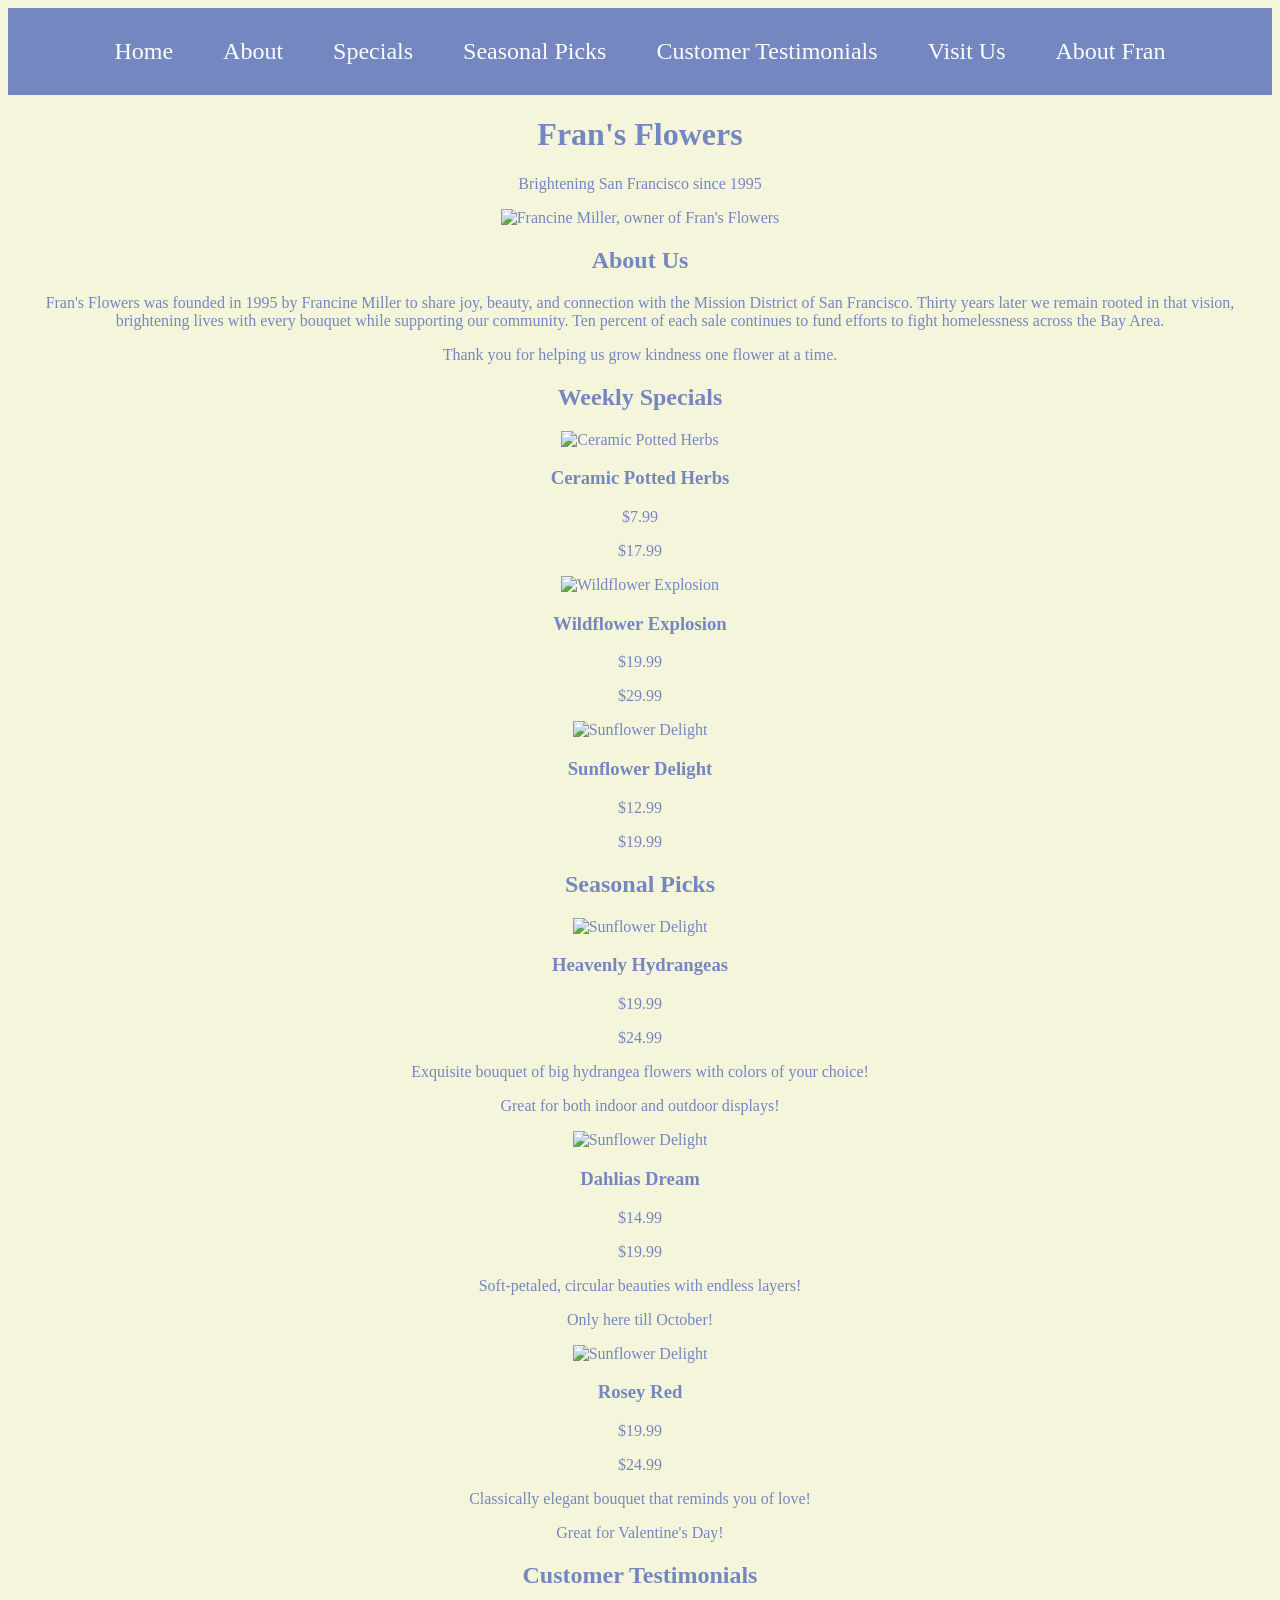
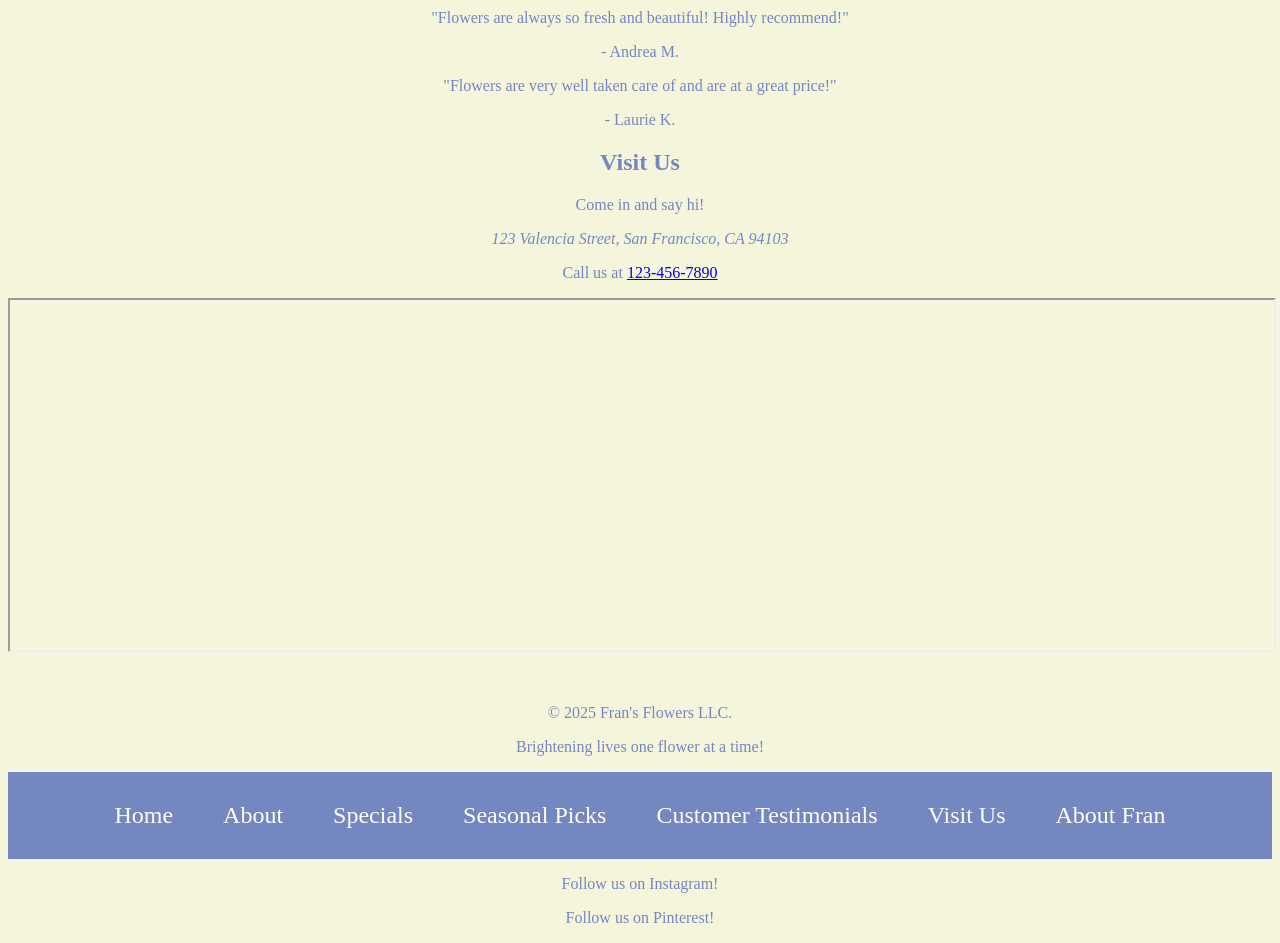
==== index.html @ 3f0ac3fa "Enhance website structure and styling: add About page, improve navigation, and update styles" ====
<!doctype html>
<html lang="en">
  <head>
    <meta charset="utf-8" />
    <meta name="viewport" content="width=device-width, initial-scale=1" />
    <title>Fran's Flowers | Boutique Flower Shop in San Francisco</title>
    <link
      rel="stylesheet"
      href="https://cdnjs.cloudflare.com/ajax/libs/font-awesome/7.3.1/css/all.css"
      integrity="sha512-x9WwyMYBnlXMNQ6kQ/Lyzu1NqIhLQKL5Oq6xByfXuRj7s9CskyCbLv/1IjqzJmXwFXWr0ov6jBV7Qbc0hh9nHg=="
      crossorigin="anonymous"
      referrerpolicy="no-referrer"
    />
    <link href="style.css" rel="stylesheet" type="text/css" />
  </head>

  <body>
    <nav aria-label="Main">
      <ul>
        <li><a href="#header">Home</a></li>
        <li><a href="#about">About</a></li>
        <li><a href="#specials">Specials</a></li>
        <li><a href="#seasonal-picks">Seasonal Picks</a></li>
        <li><a href="#customer-testimonials">Customer Testimonials</a></li>
        <li><a href="#visit-us">Visit Us</a></li>
        <li><a href="about.html">About Fran</a></li>
      </ul>
    </nav>
    <header>
      <div class="header-content">
        <h1><span class="accent">Fran's</span> Flowers</h1>
        <p class="tagline">Brightening San Francisco since 1995</p>
      </div>
    </header>

    <div id="hero-container">
      <img
        src="img/fran.png"
        alt="Francine Miller, owner of Fran's Flowers"
        class="hero-img"
      />
    </div>

    <main>
      <section class="about-us" id="about">
        <h2><span class="accent">About</span> Us</h2>
        <p>
          Fran's Flowers was founded in 1995 by Francine Miller to share joy,
          beauty, and connection with the Mission District of San Francisco.
          Thirty years later we remain rooted in that vision, brightening lives
          with every bouquet while supporting our community. Ten percent of each
          sale continues to fund efforts to fight homelessness across the Bay
          Area.
        </p>
        <p>Thank you for helping us grow kindness one flower at a time.</p>
      </section>

      <section class="specials" id="specials">
        <h2><span class="accent">Weekly</span> Specials</h2>
        <div class="specials-list">
          <article class="special-offer">
            <img src="img/potted_plant.png" alt="Ceramic Potted Herbs" />
            <h3>Ceramic Potted Herbs</h3>
            <p class="price-now">$7.99</p>
            <p class="price-was">$17.99</p>
          </article>

          <article class="special-offer">
            <img src="img/wild_flowers.png" alt="Wildflower Explosion" />
            <h3>Wildflower Explosion</h3>
            <p class="price-now">$19.99</p>
            <p class="price-was">$29.99</p>
          </article>

          <article class="special-offer">
            <img src="img/sunflowers.png" alt="Sunflower Delight" />
            <h3>Sunflower Delight</h3>
            <p class="price-now">$12.99</p>
            <p class="price-was">$19.99</p>
          </article>
        </div>
      </section>

      <section class="seasonal-picks" id="seasonal-picks">
        <h2><span class="accent">Seasonal</span> Picks</h2>
        <div class="picks">
          <article class="pick">
            <img src="img/sunflowers.png" alt="Sunflower Delight" />
            <h3>Heavenly Hydrangeas</h3>
            <p class="price-now">$19.99</p>
            <p class="price-was">$24.99</p>
            <p class="pick-description">
              Exquisite bouquet of big hydrangea flowers with colors of your
              choice!
            </p>
            <p class="pick-detail">
              Great for both indoor and outdoor displays!
            </p>
          </article>

          <article class="pick">
            <img src="img/sunflowers.png" alt="Sunflower Delight" />
            <h3>Dahlias Dream</h3>
            <p class="price-now">$14.99</p>
            <p class="price-was">$19.99</p>
            <p class="pick-description">
              Soft-petaled, circular beauties with endless layers!
            </p>
            <p class="pick-detail">Only here till October!</p>
          </article>

          <article class="pick">
            <img src="img/sunflowers.png" alt="Sunflower Delight" />
            <h3>Rosey Red</h3>
            <p class="price-now">$19.99</p>
            <p class="price-was">$24.99</p>
            <p class="pick-description">
              Classically elegant bouquet that reminds you of love!
            </p>
            <p class="pick-detail">Great for Valentine's Day!</p>
          </article>
        </div>
      </section>

      <section class="customer-testimonials" id="customer-testimonials">
        <h2><span class="accent">Customer</span> Testimonials</h2>
        <div class="testimonials">
          <article class="testimonial">
            <blockquote>
              "Flowers are always so fresh and beautiful! Highly recommend!"
            </blockquote>
            <p class="testimonial-author">- Andrea M.</p>
          </article>
          <article class="testimonial">
            <blockquote>
              "Flowers are very well taken care of and are at a great price!"
            </blockquote>
            <p class="testimonial-author">- Laurie K.</p>
          </article>
        </div>
      </section>

      <section class="visit-us" id="visit-us">
        <h2><span class="accent">Visit</span> Us</h2>
        <div class="contact-info">
          <p>Come in and say hi!</p>
          <div class="address-block">
            <address>123 Valencia Street, San Francisco, CA 94103</address>
          </div>
          <div class="phone-block">
            <p>Call us at <a href="tel:+1234567890">123-456-7890</a></p>
          </div>
        </div>
        <iframe
          src="https://www.google.com/maps/embed?pb=!1m18!1m12!1m3!1d3153.144965296929!2d-122.4230293!3d37.7689366!2m3!1f0!2f0!3f0!3m2!1i1024!2i768!4f13.1!3m3!1m2!1s0x808f7e3a37128e21%3A0xf85bfc7fef295b98!2s123%20Valencia%20St%2C%20San%20Francisco%2C%20CA%2094103!5e0!3m2!1sen!2sus!4v1722345678901!5m2!1sen!2sus"
          title="Fran's Flowers Location On Map"
          loading="lazy"
          referrerpolicy="no-referrer-when-downgrade"
        ></iframe>
      </section>
    </main>

    <footer>
      <div class="footer-content">
        <p>&copy; 2025 Fran's Flowers LLC.</p>
        <p>Brightening lives one flower at a time!</p>
        <nav aria-label="Footer">
          <ul>
            <li><a href="#header">Home</a></li>
            <li><a href="#about">About</a></li>
            <li><a href="#specials">Specials</a></li>
            <li><a href="#seasonal-picks">Seasonal Picks</a></li>
            <li>
              <a href="#customer-testimonials">Customer Testimonials</a>
            </li>
            <li><a href="#visit-us">Visit Us</a></li>
            <li><a href="about.html">About Fran</a></li>
          </ul>
        </nav>
      </div>
      <div class="extra-footer-content">
        <p>Follow us on Instagram!</p>
        <a
          href="https://www.instagram.com"
          aria-label="Fran's Flowers on Instagram"
        >
          <i class="fa-brands fa-instagram"></i>
        </a>
        <p>Follow us on Pinterest!</p>
        <a
          href="https://www.pinterest.com"
          aria-label="Fran's Flowers on Pinterest"
        >
          <i class="fa-brands fa-pinterest"></i>
        </a>
      </div>
    </footer>
  </body>
</html>
---- style.css ----
/* Base Styles */
body {
  color: rgb(116, 135, 192);
  text-align: center;
  background-color: beige;
  font-family: "Comic Sans MS", "Comic Sans", cursive;
}

/* Typography */

/* Links & Accents */
nav ul {
  list-style: none;
  display: flex;
  gap: 50px;
  justify-content: center;
  margin: 0;
  padding: 0;
  font-size: 24px;
  color: white;
}

nav {
  position: sticky;
  top: 0;
  background-color: rgb(116, 135, 192);
  padding: 30px 0;
}

section {
  scroll-margin-top: 100px;
}

nav a {
  color: rgb(253, 253, 253);
  text-decoration: none;
}

nav a:hover {
  color: white;
}
/* Images */

/* Hero Section */

/* Main Content */

/* About Section */

/* Specials Section */

/* Visit Us Section */

iframe {
  width: 100%;
  height: 350px;
}

/* Footer */
footer {
  margin-top: 48px;
}
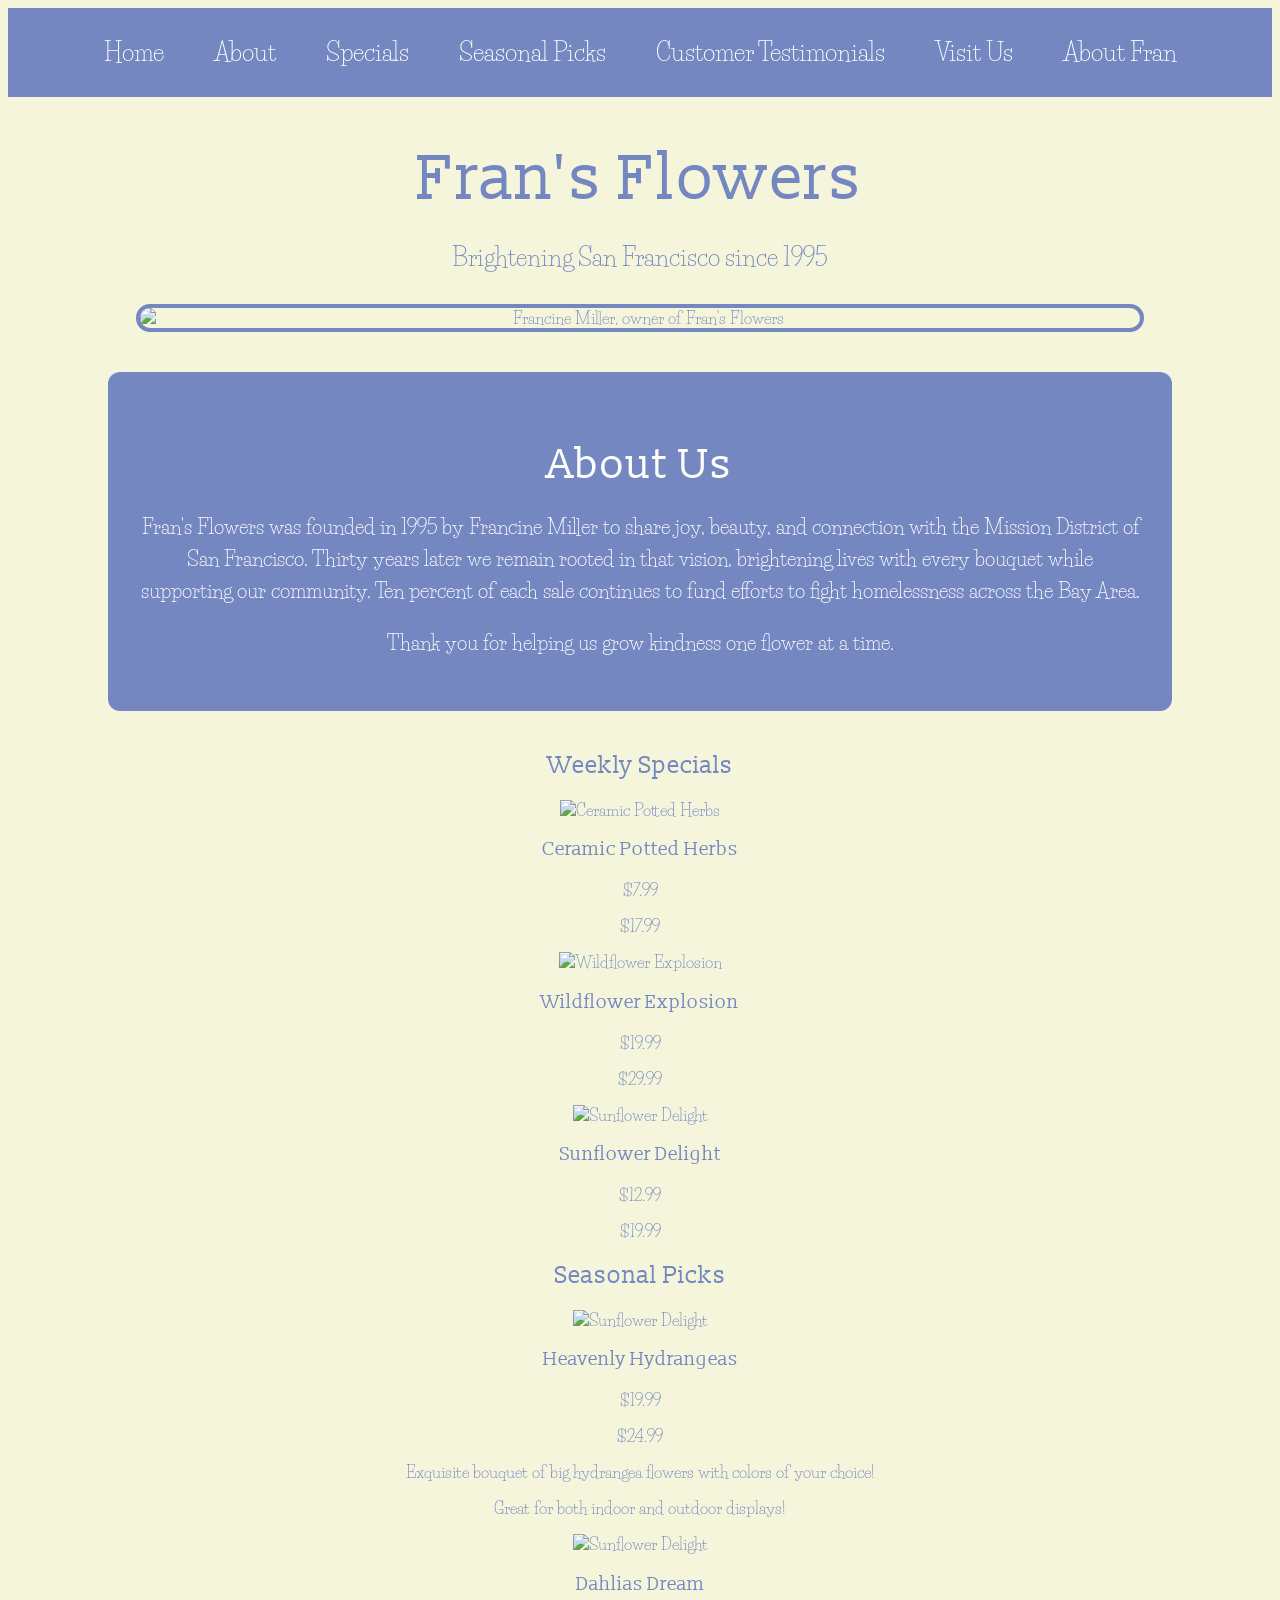
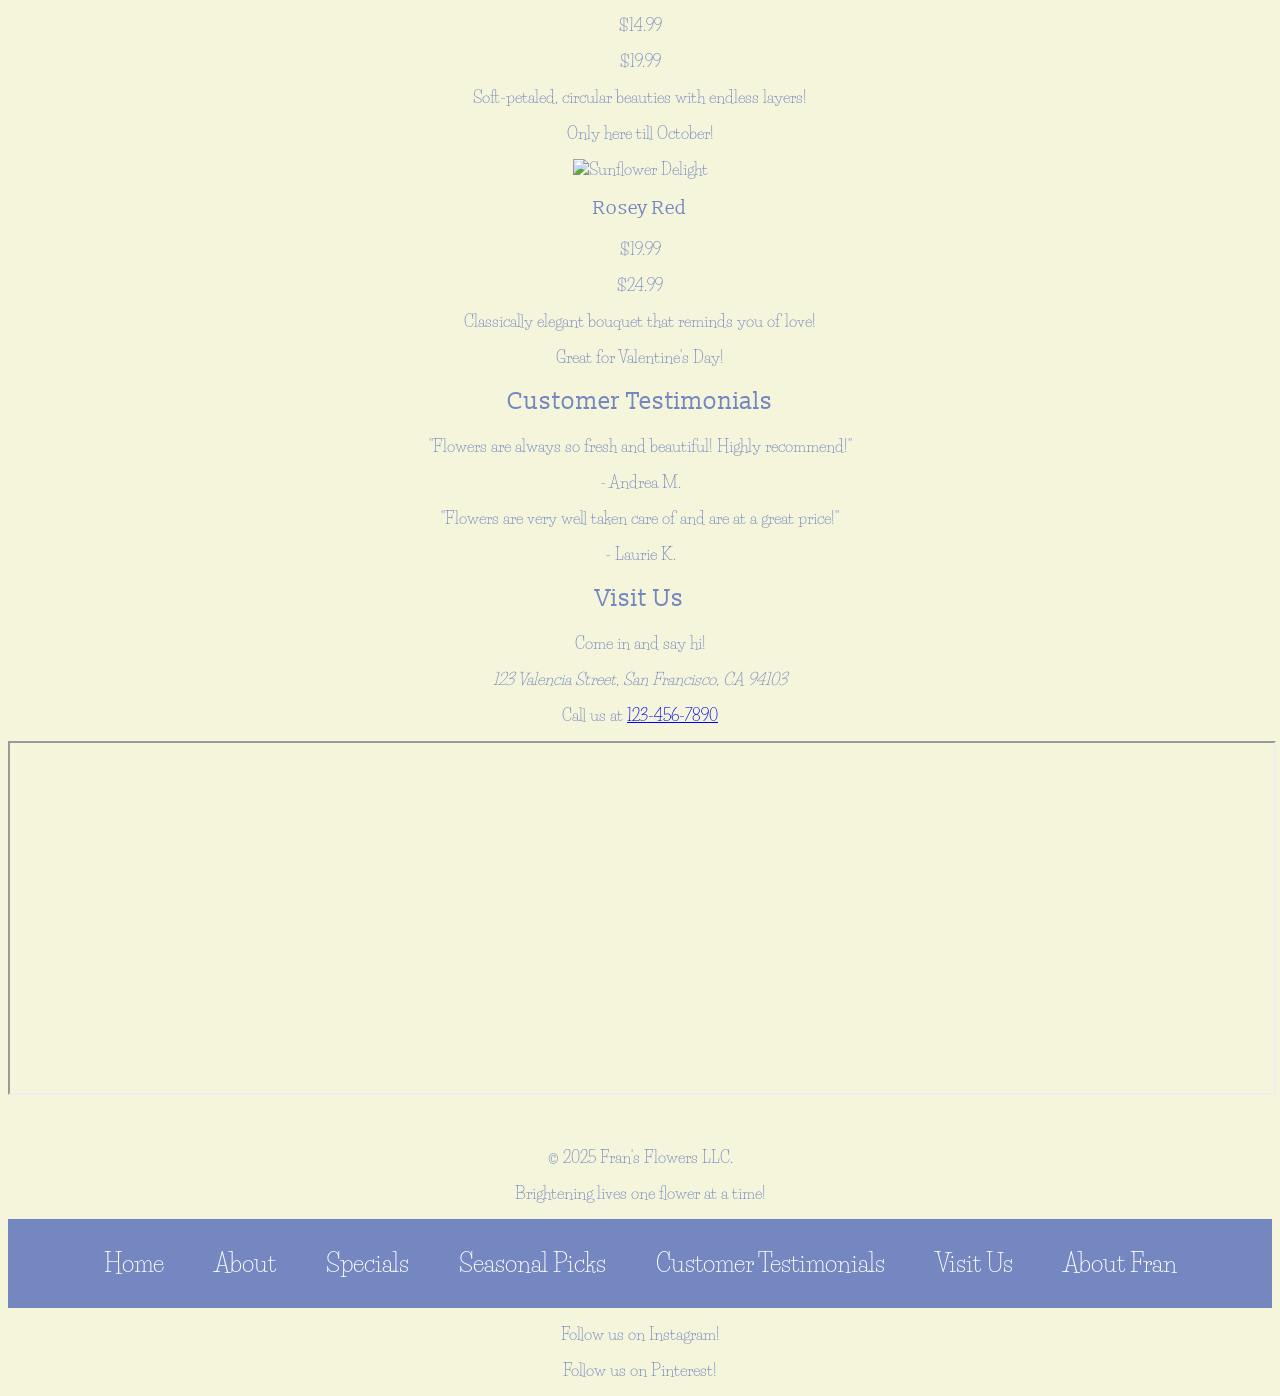
==== commit 761844f6: "Update About and Index pages: enhance font loading and improve styles" ====
--- a/index.html
+++ b/index.html
@@ -10,6 +10,15 @@
       integrity="sha512-x9WwyMYBnlXMNQ6kQ/Lyzu1NqIhLQKL5Oq6xByfXuRj7s9CskyCbLv/1IjqzJmXwFXWr0ov6jBV7Qbc0hh9nHg=="
       crossorigin="anonymous"
       referrerpolicy="no-referrer"
+      rel="preconnect"
+      href="https://fonts.googleapis.com"
+      rel="preconnect"
+    />
+    <link rel="preconnect" href="https://fonts.googleapis.com" />
+    <link rel="preconnect" href="https://fonts.gstatic.com" crossorigin />
+    <link
+      href="https://fonts.googleapis.com/css2?family=Life+Savers:wght@400;700;800&family=Slabo+13px&display=swap"
+      rel="stylesheet"
     />
     <link href="style.css" rel="stylesheet" type="text/css" />
   </head>
--- a/style.css
+++ b/style.css
@@ -3,12 +3,13 @@
   color: rgb(116, 135, 192);
   text-align: center;
   background-color: beige;
-  font-family: "Comic Sans MS", "Comic Sans", cursive;
+  font-family: "Life Savers", cursive;
 }
 
 /* Typography */
 
 /* Links & Accents */
+
 nav ul {
   list-style: none;
   display: flex;
@@ -17,7 +18,6 @@
   margin: 0;
   padding: 0;
   font-size: 24px;
-  color: white;
 }
 
 nav {
@@ -32,7 +32,7 @@
 }
 
 nav a {
-  color: rgb(253, 253, 253);
+  color: white;
   text-decoration: none;
 }
 
@@ -41,11 +41,54 @@
 }
 /* Images */
 
+.hero-img {
+  max-width: 1000px;
+  height: auto;
+  margin: 0 auto;
+  display: block;
+  border: 4px solid rgb(116, 135, 192);
+  border-radius: 16px;
+}
 /* Hero Section */
 
+.header-content h1 {
+  font-size: 64px;
+  margin-bottom: 16px;
+}
+
+.header-content p {
+  font-size: 24px;
+  margin-bottom: 32px;
+}
 /* Main Content */
 
+h1,
+h2,
+h3 {
+  font-family: "Slabo 13px", cursive;
+  font-weight: normal;
+}
+
 /* About Section */
+
+.about-us {
+  background-color: rgb(116, 135, 192);
+  max-width: 1000px;
+  margin: 40px auto;
+  padding: 32px;
+  border-radius: 12px;
+  color: white;
+}
+
+.about-us h2 {
+  font-size: 42px;
+  margin-bottom: 16px;
+}
+
+.about-us p {
+  font-size: 20px;
+  line-height: 1.6;
+}
 
 /* Specials Section */
 
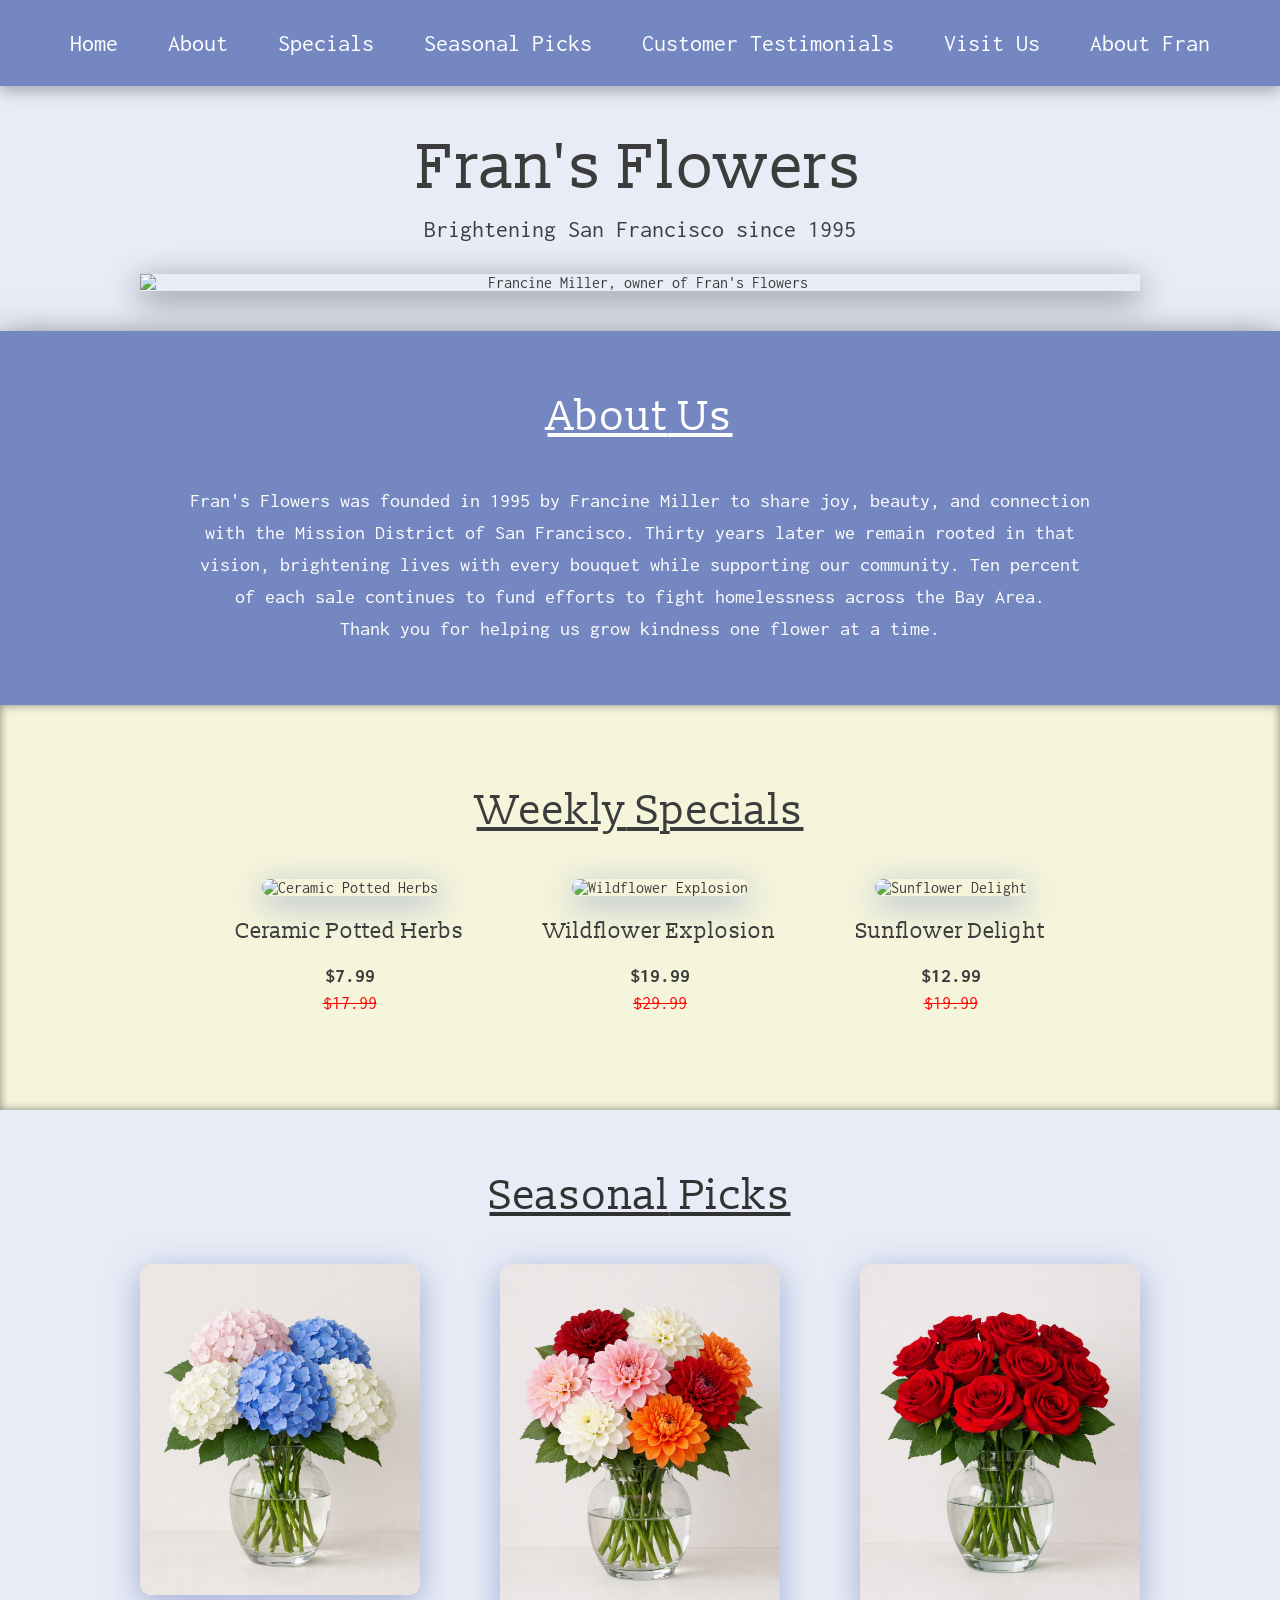
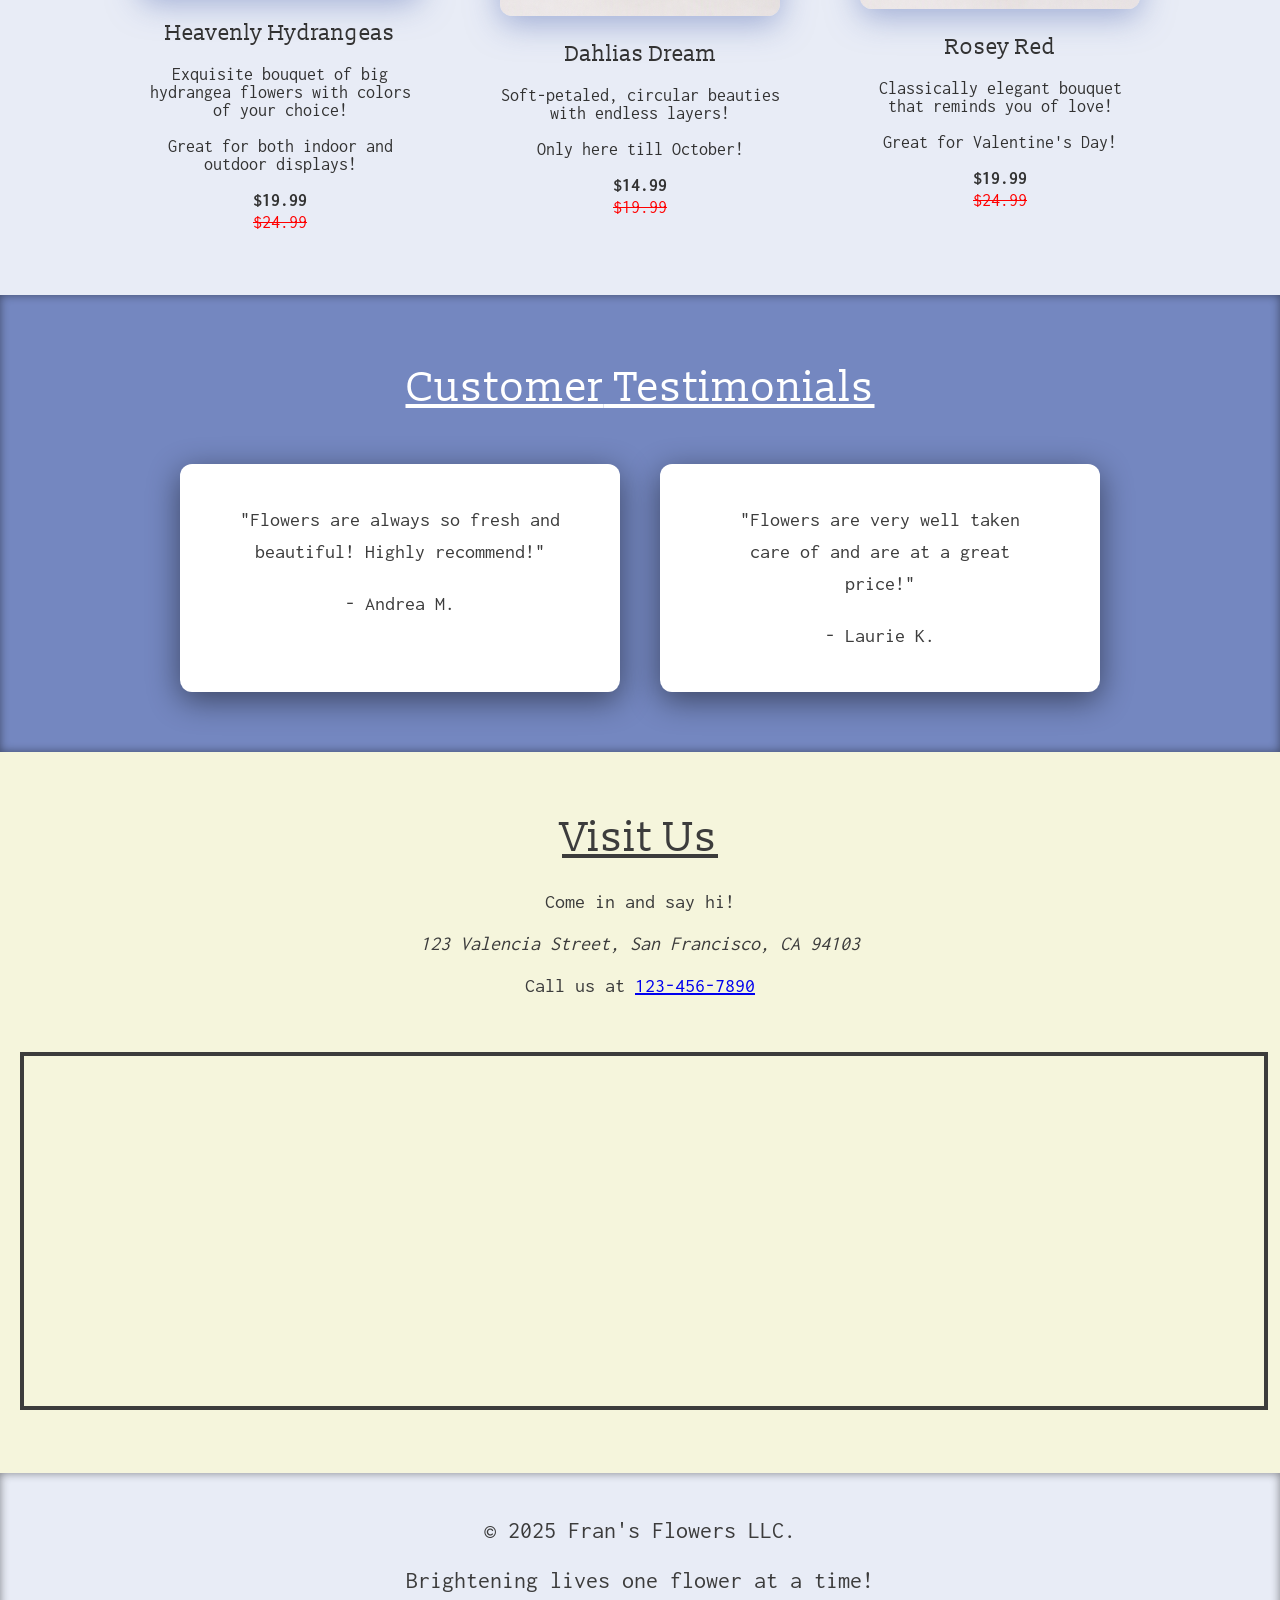
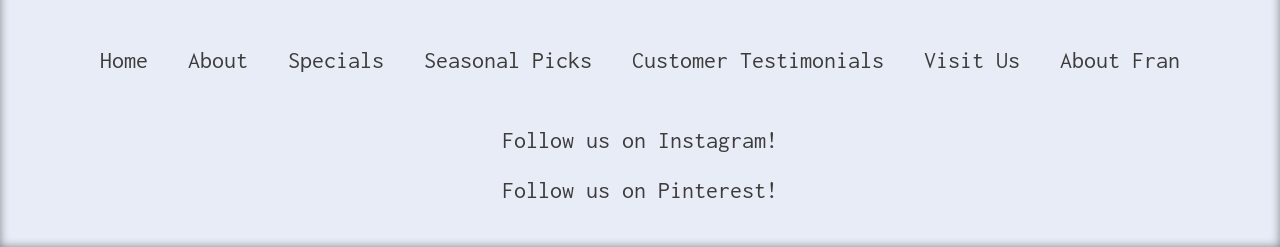
==== commit 3133b738: "Update About and Index pages: enhance font loading, improve styles, and update images" ====
--- a/index.html
+++ b/index.html
@@ -17,7 +17,7 @@
     <link rel="preconnect" href="https://fonts.googleapis.com" />
     <link rel="preconnect" href="https://fonts.gstatic.com" crossorigin />
     <link
-      href="https://fonts.googleapis.com/css2?family=Life+Savers:wght@400;700;800&family=Slabo+13px&display=swap"
+      href="https://fonts.googleapis.com/css2?family=Inconsolata:wght@200..900&family=Slabo+13px&display=swap"
       rel="stylesheet"
     />
     <link href="style.css" rel="stylesheet" type="text/css" />
@@ -26,7 +26,7 @@
   <body>
     <nav aria-label="Main">
       <ul>
-        <li><a href="#header">Home</a></li>
+        <li><a href="#">Home</a></li>
         <li><a href="#about">About</a></li>
         <li><a href="#specials">Specials</a></li>
         <li><a href="#seasonal-picks">Seasonal Picks</a></li>
@@ -94,10 +94,8 @@
         <h2><span class="accent">Seasonal</span> Picks</h2>
         <div class="picks">
           <article class="pick">
-            <img src="img/sunflowers.png" alt="Sunflower Delight" />
+            <img src="img/1.png" alt="Heavenly Hydrangeas" />
             <h3>Heavenly Hydrangeas</h3>
-            <p class="price-now">$19.99</p>
-            <p class="price-was">$24.99</p>
             <p class="pick-description">
               Exquisite bouquet of big hydrangea flowers with colors of your
               choice!
@@ -105,28 +103,30 @@
             <p class="pick-detail">
               Great for both indoor and outdoor displays!
             </p>
+            <p class="price-now">$19.99</p>
+            <p class="price-was">$24.99</p>
           </article>
 
           <article class="pick">
-            <img src="img/sunflowers.png" alt="Sunflower Delight" />
+            <img src="img/2.png" alt="Dahlias Dream" />
             <h3>Dahlias Dream</h3>
+            <p class="pick-description">
+              Soft-petaled, circular beauties with endless layers!
+            </p>
+            <p class="pick-detail">Only here till October!</p>
             <p class="price-now">$14.99</p>
             <p class="price-was">$19.99</p>
+          </article>
+
+          <article class="pick">
+            <img src="img/3.png" alt="Rosey Red" />
+            <h3>Rosey Red</h3>
             <p class="pick-description">
-              Soft-petaled, circular beauties with endless layers!
-            </p>
-            <p class="pick-detail">Only here till October!</p>
-          </article>
-
-          <article class="pick">
-            <img src="img/sunflowers.png" alt="Sunflower Delight" />
-            <h3>Rosey Red</h3>
+              Classically elegant bouquet that reminds you of love!
+            </p>
+            <p class="pick-detail">Great for Valentine's Day!</p>
             <p class="price-now">$19.99</p>
             <p class="price-was">$24.99</p>
-            <p class="pick-description">
-              Classically elegant bouquet that reminds you of love!
-            </p>
-            <p class="pick-detail">Great for Valentine's Day!</p>
           </article>
         </div>
       </section>
@@ -175,7 +175,7 @@
         <p>Brightening lives one flower at a time!</p>
         <nav aria-label="Footer">
           <ul>
-            <li><a href="#header">Home</a></li>
+            <li><a href="#">Home</a></li>
             <li><a href="#about">About</a></li>
             <li><a href="#specials">Specials</a></li>
             <li><a href="#seasonal-picks">Seasonal Picks</a></li>
--- a/style.css
+++ b/style.css
@@ -1,16 +1,16 @@
 /* Base Styles */
 body {
-  color: rgb(116, 135, 192);
+  color: rgb(60, 60, 60);
   text-align: center;
-  background-color: beige;
-  font-family: "Life Savers", cursive;
+  background-color: rgb(232, 236, 246);
+  font-family: "Inconsolata", cursive;
 }
 
 /* Typography */
 
 /* Links & Accents */
 
-nav ul {
+body nav ul {
   list-style: none;
   display: flex;
   gap: 50px;
@@ -18,48 +18,93 @@
   margin: 0;
   padding: 0;
   font-size: 24px;
-}
-
-nav {
+  flex-wrap: wrap;
+}
+
+body nav {
   position: sticky;
   top: 0;
   background-color: rgb(116, 135, 192);
   padding: 30px 0;
+  box-shadow: 0 4px 16px rgba(0, 0, 0, 0.329);
 }
 
 section {
   scroll-margin-top: 100px;
 }
 
-nav a {
+body nav a {
   color: white;
   text-decoration: none;
 }
 
-nav a:hover {
-  color: white;
-}
+body nav a:hover {
+  color: rgb(60, 60, 60);
+}
+
+.footer-content nav ul {
+  list-style: none;
+  display: flex;
+  gap: 40px;
+  justify-content: center;
+  font-size: 24px;
+  background-color: transparent;
+  border: none;
+  margin: 0;
+  padding: 0;
+  flex-wrap: wrap;
+}
+
+.footer-content nav a {
+  color: rgb(60, 60, 60);
+  text-decoration: none;
+  background-color: transparent;
+  border: none;
+  padding: 0;
+}
+
+.footer-content nav a:hover {
+  color: rgb(87, 101, 220);
+}
+
 /* Images */
 
 .hero-img {
   max-width: 1000px;
+  width: 100%;
   height: auto;
   margin: 0 auto;
   display: block;
-  border: 4px solid rgb(116, 135, 192);
-  border-radius: 16px;
-}
+  box-shadow: 0 8px 32px rgba(0, 0, 0, 0.492);
+}
+
+main img {
+  max-width: 280px;
+  height: auto;
+  border-radius: 12px;
+  box-shadow: 0 8px 32px rgba(116, 135, 192, 0.623);
+}
+
 /* Hero Section */
 
 .header-content h1 {
   font-size: 64px;
-  margin-bottom: 16px;
+  margin-bottom: 8px;
+  color: rgb(60, 60, 60);
 }
 
 .header-content p {
   font-size: 24px;
-  margin-bottom: 32px;
-}
+  margin-bottom: 12px;
+  margin-top: 0;
+}
+
+#hero-container {
+  padding: 20px 20px;
+  padding-bottom: 40px;
+  background-color: rgb(232, 236, 246);
+}
+
 /* Main Content */
 
 h1,
@@ -69,37 +114,297 @@
   font-weight: normal;
 }
 
+main section {
+  padding: 60px 20px;
+  margin: 0;
+}
+
+body {
+  margin: 0;
+}
+
+main section h2 {
+  margin-top: 0;
+}
+
 /* About Section */
 
 .about-us {
   background-color: rgb(116, 135, 192);
+  color: white;
+  box-shadow: 0 8px 32px rgba(0, 0, 0, 0.596);
+}
+
+.about-us h2 {
+  font-size: 42px;
+  margin-bottom: 42px;
+  text-decoration: underline;
+}
+
+.about-us p {
+  font-size: 20px;
+  line-height: 1.6;
+  max-width: 900px;
+  margin: 0 auto;
+}
+
+/* Specials Section */
+
+.specials {
+  background-color: beige;
+  color: rgb(60, 60, 60);
+  box-shadow: inset 0 0 10px rgba(0, 0, 0, 0.451);
+  padding: 80px 20px;
+}
+
+.specials-list,
+.picks {
+  display: flex;
+  flex-wrap: wrap;
+  justify-content: center;
+  gap: 80px;
+  margin: 0 auto;
   max-width: 1000px;
-  margin: 40px auto;
-  padding: 32px;
+}
+
+.price-was {
+  text-decoration: line-through;
+  color: red;
+  font-size: 18px;
+  margin-top: 4px;
+}
+
+.price-now {
+  font-size: 20px;
+  font-weight: bold;
+  margin-bottom: 8px;
+}
+
+.specials h2 {
+  font-size: 42px;
+  margin-bottom: 42px;
+  text-decoration: underline;
+}
+
+.specials h3 {
+  font-size: 22px;
+  margin-bottom: 12px;
+}
+
+/* Seasonal Picks Section */
+
+.seasonal-picks {
+  background-color: rgb(232, 236, 246);
+  color: rgb(50, 50, 50);
+}
+
+.pick {
+  flex: 1 1 250px;
+}
+
+.seasonal-picks h2 {
+  font-size: 42px;
+  margin-bottom: 42px;
+  text-decoration: underline;
+}
+
+.seasonal-picks h3 {
+  font-size: 22px;
+  margin-bottom: 12px;
+}
+
+.seasonal-picks p {
+  font-size: 18px;
+  line-height: 1;
+  margin-bottom: 4px;
+}
+
+/* Testimonials Section */
+
+.customer-testimonials {
+  background-color: rgb(116, 135, 192);
+  color: white;
+  box-shadow: inset 0 0 10px rgba(0, 0, 0, 0.451);
+  font-size: 20px;
+  line-height: 1.6;
+  margin: 0 auto;
+}
+
+.customer-testimonials h2 {
+  font-size: 42px;
+  margin-bottom: 42px;
+  text-decoration: underline;
+}
+
+.customer-testimonials .testimonial {
+  flex: 1 1 280px;
+  max-width: 400px;
+  background-color: white;
+  color: rgb(60, 60, 60);
+  padding: 20px;
   border-radius: 12px;
-  color: white;
-}
-
-.about-us h2 {
-  font-size: 42px;
-  margin-bottom: 16px;
-}
-
-.about-us p {
-  font-size: 20px;
-  line-height: 1.6;
-}
-
-/* Specials Section */
+  box-shadow: 0 8px 32px rgba(0, 0, 0, 0.492);
+}
+
+.testimonials {
+  display: flex;
+  flex-wrap: wrap;
+  justify-content: center;
+  gap: 40px;
+  margin: 0 auto;
+  max-width: 1000px;
+}
 
 /* Visit Us Section */
+
+.visit-us {
+  background-color: beige;
+  color: rgb(60, 60, 60);
+}
+
+.visit-us h2 {
+  font-size: 42px;
+  margin-bottom: 22px;
+  text-decoration: underline;
+}
+
+.visit-us .contact-info p {
+  font-size: 20px;
+  line-height: 1.6;
+  max-width: 900px;
+  margin: 0 auto;
+  margin-bottom: 10px;
+}
+
+.visit-us .contact-info address {
+  font-size: 20px;
+  line-height: 1.6;
+  max-width: 900px;
+  margin: 0 auto;
+  margin-bottom: 10px;
+}
+
+.visit-us .contact-info .phone-block {
+  font-size: 20px;
+  line-height: 1.6;
+  max-width: 900px;
+  margin: 0 auto;
+  margin-bottom: 50px;
+}
 
 iframe {
   width: 100%;
   height: 350px;
+  border: 4px solid rgb(60, 60, 60);
 }
 
 /* Footer */
+
 footer {
-  margin-top: 48px;
-}
+  margin-top: 0;
+  font-size: 24px;
+  box-shadow: inset 0 0 10px rgba(0, 0, 0, 0.451);
+}
+
+.footer-content nav {
+  background-color: transparent;
+  box-shadow: none;
+  color: rgb(60, 60, 60);
+}
+
+footer {
+  background-color: rgb(232, 236, 246);
+  padding-top: 20px;
+  padding-bottom: 20px;
+}
+
+/* About Fran Section */
+
+.about-fran {
+  display: flex;
+  flex-wrap: wrap;
+  align-items: center;
+  gap: 50px;
+  text-align: left;
+  background-color: beige;
+  justify-content: center;
+  box-shadow: inset 0 0 10px rgba(0, 0, 0, 0.451);
+}
+
+.about-fran .main-img {
+  width: 280px;
+  height: 280px;
+  border-radius: 200px;
+  box-shadow: 0 8px 32px rgba(116, 135, 192, 0.623);
+  flex-shrink: 0;
+  object-fit: cover;
+}
+
+.about-fran .description {
+  font-size: 20px;
+  line-height: 1.6;
+  margin: 0;
+  max-width: 600px;
+}
+
+.about-fran h1 {
+  flex: 1 1 100%;
+  text-align: center;
+  font-size: 64px;
+  margin-top: 0;
+  margin-bottom: 0px;
+  color: rgb(60, 60, 60);
+}
+
+/* Favorites Fran Section */
+
+.favs-intro h2 {
+  font-size: 42px;
+  margin-bottom: 42px;
+  text-decoration: underline;
+}
+
+.favs-intro p {
+  font-size: 20px;
+  line-height: 1.6;
+  max-width: 900px;
+  margin: 0 auto;
+  margin-bottom: 40px;
+}
+
+/* About Fran Footer */
+
+.about-page footer {
+  background-color: rgb(116, 135, 192);
+  color: white;
+}
+
+@media (max-width: 800px) {
+  body nav {
+    position: sticky;
+    padding: 16px 0;
+  }
+  body nav ul {
+    flex-direction: column;
+    gap: 12px;
+    font-size: 18px;
+  }
+  .footer-content nav ul {
+    flex-direction: column;
+    gap: 12px;
+    font-size: 18px;
+  }
+  .header-content h1,
+  .about-fran h1 {
+    font-size: 36px;
+  }
+  .about-fran {
+    flex-direction: column;
+    text-align: center;
+  }
+  .specials-list,
+  .picks,
+  .testimonials {
+    gap: 30px;
+  }
+}
